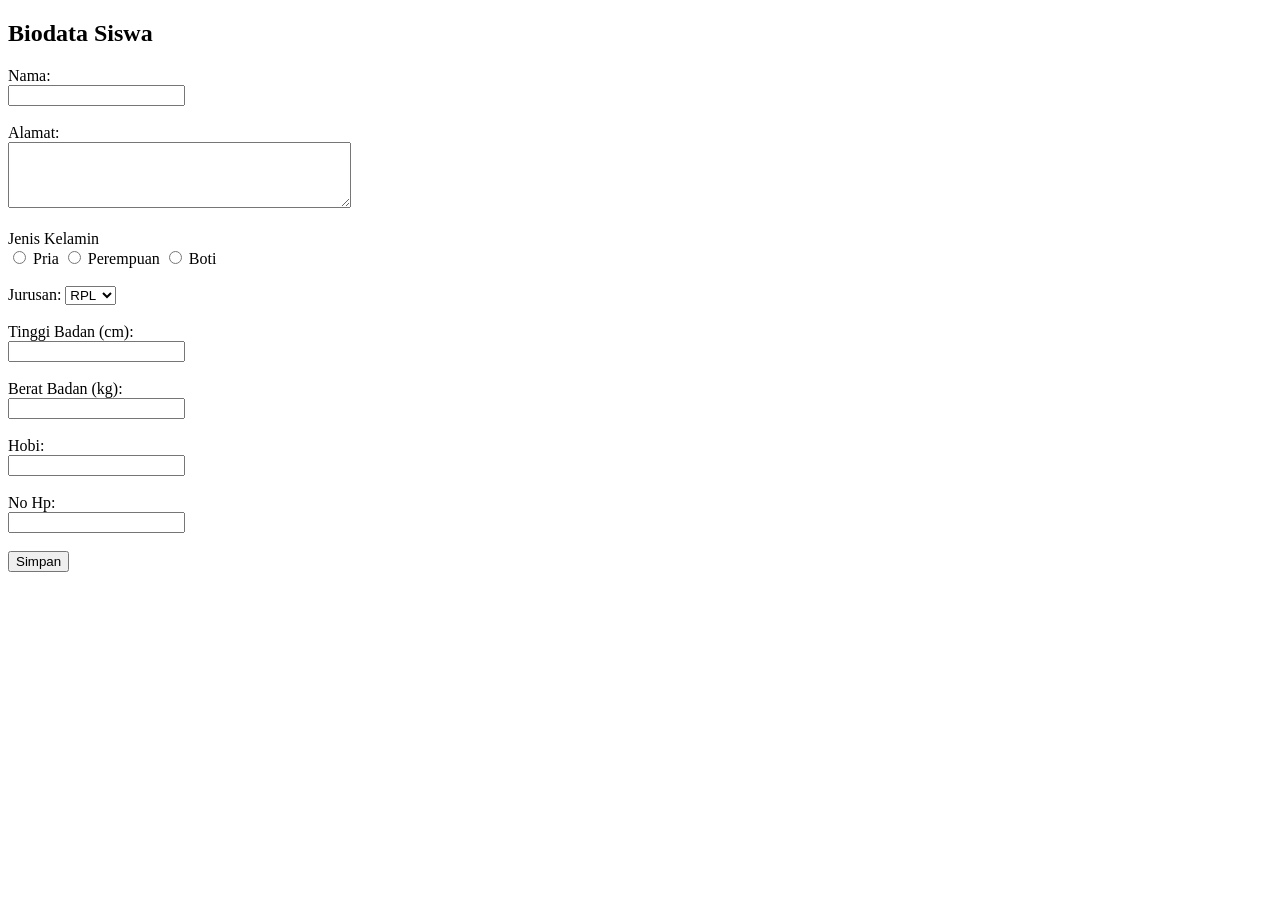
==== form_biodata.html @ cbff0a10 "test" ====
<!DOCTYPE html>
<html lang="id">
<head>
  <meta charset="UTF-8">
  <title>Biodata Siswa</title>
</head>
<body>

  <h2>Biodata Siswa</h2>

  <form id="biodataForm">
    <label>Nama:</label><br>
    <input type="text" id="nama" required><br><br>

    <label>Alamat:</label><br>
    <textarea id="alamat" rows="4" cols="40" required></textarea><br><br>

    <label>Jenis Kelamin</label><br>
    <input type="radio" name="jk" value="Pria" required> Pria
    <input type="radio" name="jk" value="Perempuan"> Perempuan
    <input type="radio" name="jk" value="Pria" required> Boti<br><br>

    <label>Jurusan:</label>
    <select id="jurusan">
      <option value="RPL">RPL</option>
      <option value="TKR">TKR</option>
      <option value="TEI">TEI</option>
      <option value="TKJ">TKJ</option>
      <option value="TSM">TSM</option>
    </select><br><br>

    <label>Tinggi Badan (cm):</label><br>
    <input type="number" id="tinggi"><br><br>

    <label>Berat Badan (kg):</label><br>
    <input type="number" id="berat"><br><br>

    <label>Hobi:</label><br>
    <input type="text" id="hobi"><br><br>

    <label>No Hp:</label><br>
    <input type="text" id="nohp"><br><br>

    <button type="submit">Simpan</button>
  </form>

  <script>
    document.getElementById('biodataForm').addEventListener('submit', function(e) {
      e.preventDefault();

      const dataSiswa = {
        nama: document.getElementById('nama').value,
        alamat: document.getElementById('alamat').value,
        jk: document.querySelector('input[name="jk"]:checked')?.value || '',
        jurusan: document.getElementById('jurusan').value,
        tinggi: document.getElementById('tinggi').value,
        berat: document.getElementById('berat').value,
        hobi: document.getElementById('hobi').value,
        nohp: document.getElementById('nohp').value
      };

      localStorage.setItem('dataSiswa', JSON.stringify(dataSiswa));
      window.location.href = 'hasil_biodata.html';
    });
  </script>

</body>
</html>
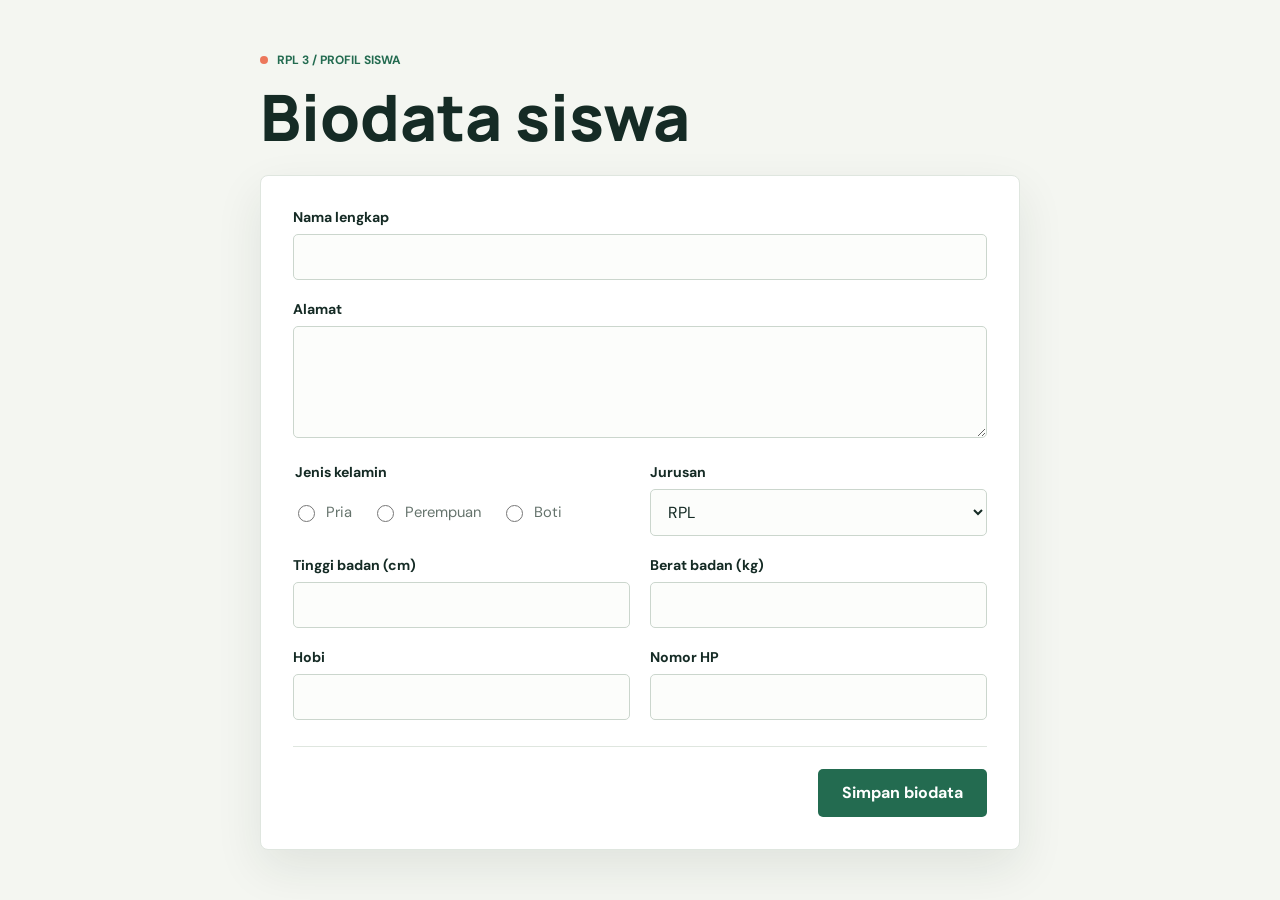
==== commit 0f3b05f6: "test" ====
--- a/form_biodata.html
+++ b/form_biodata.html
@@ -2,47 +2,78 @@
 <html lang="id">
 <head>
   <meta charset="UTF-8">
+  <meta name="viewport" content="width=device-width, initial-scale=1.0">
   <title>Biodata Siswa</title>
+  <link rel="stylesheet" href="style.css">
 </head>
 <body>
 
-  <h2>Biodata Siswa</h2>
+  <main class="page-shell form-shell">
+    <header class="form-heading">
+      <p class="eyebrow">RPL 3 / Profil Siswa</p>
+      <h1>Biodata siswa</h1>
+    </header>
 
-  <form id="biodataForm">
-    <label>Nama:</label><br>
-    <input type="text" id="nama" required><br><br>
+    <form id="biodataForm" class="form-panel">
+      <div class="form-grid">
+        <div class="field field-wide">
+          <label for="nama">Nama lengkap</label>
+          <input type="text" id="nama" autocomplete="name" required>
+        </div>
 
-    <label>Alamat:</label><br>
-    <textarea id="alamat" rows="4" cols="40" required></textarea><br><br>
+        <div class="field field-wide">
+          <label for="alamat">Alamat</label>
+          <textarea id="alamat" rows="4" required></textarea>
+        </div>
 
-    <label>Jenis Kelamin</label><br>
-    <input type="radio" name="jk" value="Pria" required> Pria
-    <input type="radio" name="jk" value="Perempuan"> Perempuan
-    <input type="radio" name="jk" value="Pria" required> Boti<br><br>
+        <div class="field">
+          <fieldset>
+            <legend>Jenis kelamin</legend>
+            <div class="radio-options">
+              <label><input type="radio" name="jk" value="Pria" required> Pria</label>
+              <label><input type="radio" name="jk" value="Perempuan"> Perempuan</label>
+              <label><input type="radio" name="jk" value="Pria"> Boti</label>
+            </div>
+          </fieldset>
+        </div>
 
-    <label>Jurusan:</label>
-    <select id="jurusan">
-      <option value="RPL">RPL</option>
-      <option value="TKR">TKR</option>
-      <option value="TEI">TEI</option>
-      <option value="TKJ">TKJ</option>
-      <option value="TSM">TSM</option>
-    </select><br><br>
+        <div class="field">
+          <label for="jurusan">Jurusan</label>
+          <select id="jurusan">
+            <option value="RPL">RPL</option>
+            <option value="TKR">TKR</option>
+            <option value="TEI">TEI</option>
+            <option value="TKJ">TKJ</option>
+            <option value="TSM">TSM</option>
+          </select>
+        </div>
 
-    <label>Tinggi Badan (cm):</label><br>
-    <input type="number" id="tinggi"><br><br>
+        <div class="field">
+          <label for="tinggi">Tinggi badan (cm)</label>
+          <input type="number" id="tinggi" min="1" inputmode="numeric">
+        </div>
 
-    <label>Berat Badan (kg):</label><br>
-    <input type="number" id="berat"><br><br>
+        <div class="field">
+          <label for="berat">Berat badan (kg)</label>
+          <input type="number" id="berat" min="1" inputmode="numeric">
+        </div>
 
-    <label>Hobi:</label><br>
-    <input type="text" id="hobi"><br><br>
+        <div class="field">
+          <label for="hobi">Hobi</label>
+          <input type="text" id="hobi">
+        </div>
 
-    <label>No Hp:</label><br>
-    <input type="text" id="nohp"><br><br>
+        <div class="field">
+          <label for="nohp">Nomor HP</label>
+          <input type="tel" id="nohp" autocomplete="tel" inputmode="tel">
+        </div>
+      </div>
 
-    <button type="submit">Simpan</button>
-  </form>
+      <div class="form-actions">
+        <button type="submit">Simpan biodata</button>
+      </div>
+    </form>
+  </main>
 
   <script>
     document.getElementById('biodataForm').addEventListener('submit', function(e) {
--- a/style.css
+++ b/style.css
@@ -0,0 +1,320 @@
+@import url('https://fonts.googleapis.com/css2?family=DM+Sans:wght@400;500;600;700&family=Manrope:wght@500;600;700;800&display=swap');
+
+:root {
+	color-scheme: light;
+	--ink: #152b25;
+	--muted: #65736c;
+	--paper: #f4f6f1;
+	--surface: #ffffff;
+	--line: #dfe6df;
+	--green: #236b50;
+	--green-dark: #174b39;
+	--lime: #d7ef8a;
+	--coral: #ec775b;
+	--shadow: 0 18px 48px rgba(21, 43, 37, 0.09);
+}
+
+* {
+	box-sizing: border-box;
+}
+
+body {
+	min-height: 100vh;
+	margin: 0;
+	padding: 48px 24px;
+	color: var(--ink);
+	background-color: var(--paper);
+	background-image: radial-gradient(#d8e1d8 0.7px, transparent 0.7px);
+	background-size: 18px 18px;
+	font-family: 'DM Sans', 'Segoe UI', sans-serif;
+}
+
+.page-shell {
+	width: min(100%, 920px);
+	margin: 0 auto;
+	animation: arrive 480ms ease-out both;
+}
+
+.eyebrow {
+	display: inline-flex;
+	align-items: center;
+	gap: 9px;
+	margin: 0 0 16px;
+	color: var(--green);
+	font-size: 0.75rem;
+	font-weight: 700;
+	text-transform: uppercase;
+}
+
+.eyebrow::before {
+	width: 8px;
+	height: 8px;
+	border-radius: 50%;
+	background: var(--coral);
+	content: '';
+}
+
+h1,
+h2 {
+	margin: 0;
+	font-family: Manrope, 'Segoe UI', sans-serif;
+	letter-spacing: 0;
+}
+
+h1 {
+	max-width: 700px;
+	font-size: 4rem;
+	font-weight: 800;
+	line-height: 1.04;
+}
+
+.page-header {
+	position: relative;
+	overflow: hidden;
+	padding: 52px 56px;
+	border-radius: 8px 8px 0 0;
+	color: #fff;
+	background: var(--green-dark);
+}
+
+.page-header::after {
+	position: absolute;
+	top: -65px;
+	right: -35px;
+	width: 230px;
+	height: 230px;
+	border: 1px solid rgba(215, 239, 138, 0.35);
+	border-radius: 50%;
+	box-shadow: 0 0 0 28px rgba(215, 239, 138, 0.07), 0 0 0 58px rgba(215, 239, 138, 0.05);
+	content: '';
+}
+
+.page-header .eyebrow {
+	color: var(--lime);
+}
+
+.menu-list {
+	display: grid;
+	grid-template-columns: repeat(2, minmax(0, 1fr));
+	gap: 12px;
+	padding: 24px;
+	border: 1px solid var(--line);
+	border-top: 0;
+	border-radius: 0 0 8px 8px;
+	background: var(--surface);
+	box-shadow: var(--shadow);
+}
+
+.menu-item {
+	display: flex;
+	min-height: 88px;
+	align-items: center;
+	gap: 16px;
+	padding: 18px 20px;
+	border: 1px solid var(--line);
+	border-radius: 6px;
+	color: var(--ink);
+	background: #fff;
+	font-size: 1rem;
+	font-weight: 700;
+	text-decoration: none;
+	transition: border-color 160ms ease, background-color 160ms ease, transform 160ms ease;
+}
+
+.menu-item:hover,
+.menu-item:focus-visible {
+	transform: translateY(-2px);
+	border-color: var(--green);
+	background: #f3f8ee;
+	outline: none;
+}
+
+.menu-item span {
+	display: grid;
+	width: 44px;
+	height: 44px;
+	flex: 0 0 44px;
+	place-items: center;
+	border-radius: 6px;
+	background: var(--lime);
+	font-size: 1.25rem;
+}
+
+.form-shell {
+	width: min(100%, 760px);
+}
+
+.form-heading {
+	margin-bottom: 24px;
+}
+
+.form-panel {
+	padding: 32px;
+	border: 1px solid var(--line);
+	border-radius: 8px;
+	background: var(--surface);
+	box-shadow: var(--shadow);
+}
+
+.form-grid {
+	display: grid;
+	grid-template-columns: repeat(2, minmax(0, 1fr));
+	gap: 20px;
+}
+
+.field {
+	min-width: 0;
+}
+
+.field-wide {
+	grid-column: 1 / -1;
+}
+
+.field > label,
+.field legend {
+	display: block;
+	margin-bottom: 8px;
+	color: var(--ink);
+	font-size: 0.88rem;
+	font-weight: 700;
+}
+
+.field input:not([type='radio']),
+.field textarea,
+.field select {
+	width: 100%;
+	min-height: 46px;
+	padding: 11px 13px;
+	border: 1px solid #cbd6cd;
+	border-radius: 5px;
+	color: var(--ink);
+	background: #fcfdfb;
+	font: inherit;
+}
+
+.field textarea {
+	min-height: 112px;
+	resize: vertical;
+}
+
+.field input:focus,
+.field textarea:focus,
+.field select:focus {
+	border-color: var(--green);
+	outline: 3px solid rgba(35, 107, 80, 0.14);
+}
+
+.field fieldset {
+	margin: 0;
+	padding: 0;
+	border: 0;
+}
+
+.radio-options {
+	display: flex;
+	min-height: 46px;
+	align-items: center;
+	gap: 20px;
+}
+
+.radio-options label {
+	display: inline-flex;
+	align-items: center;
+	gap: 8px;
+	color: var(--muted);
+	font-size: 0.92rem;
+}
+
+.radio-options input {
+	width: 17px;
+	height: 17px;
+	accent-color: var(--green);
+}
+
+.form-actions {
+	display: flex;
+	justify-content: flex-end;
+	margin-top: 26px;
+	padding-top: 22px;
+	border-top: 1px solid var(--line);
+}
+
+.form-actions button {
+	min-height: 48px;
+	padding: 0 24px;
+	border: 0;
+	border-radius: 5px;
+	color: #fff;
+	background: var(--green);
+	font: inherit;
+	font-weight: 700;
+	cursor: pointer;
+	transition: background-color 160ms ease, transform 160ms ease;
+}
+
+.form-actions button:hover {
+	transform: translateY(-1px);
+	background: var(--green-dark);
+}
+
+.back-link {
+	display: inline-block;
+	margin-top: 20px;
+	color: var(--green);
+	font-weight: 700;
+	text-decoration-thickness: 1px;
+	text-underline-offset: 4px;
+}
+
+@keyframes arrive {
+	from {
+		opacity: 0;
+		transform: translateY(10px);
+	}
+
+	to {
+		opacity: 1;
+		transform: translateY(0);
+	}
+}
+
+@media (max-width: 620px) {
+	body {
+		padding: 24px 14px;
+	}
+
+	.page-header {
+		padding: 36px 26px;
+	}
+
+	.menu-list {
+		grid-template-columns: 1fr;
+		padding: 16px;
+	}
+
+	.form-panel {
+		padding: 22px 18px;
+	}
+
+	h1 {
+		font-size: 2.5rem;
+	}
+
+	.form-grid {
+		grid-template-columns: 1fr;
+		gap: 17px;
+	}
+
+	.field-wide {
+		grid-column: auto;
+	}
+}
+
+@media (prefers-reduced-motion: reduce) {
+	*,
+	*::before,
+	*::after {
+		animation-duration: 0.01ms !important;
+		transition-duration: 0.01ms !important;
+	}
+}
